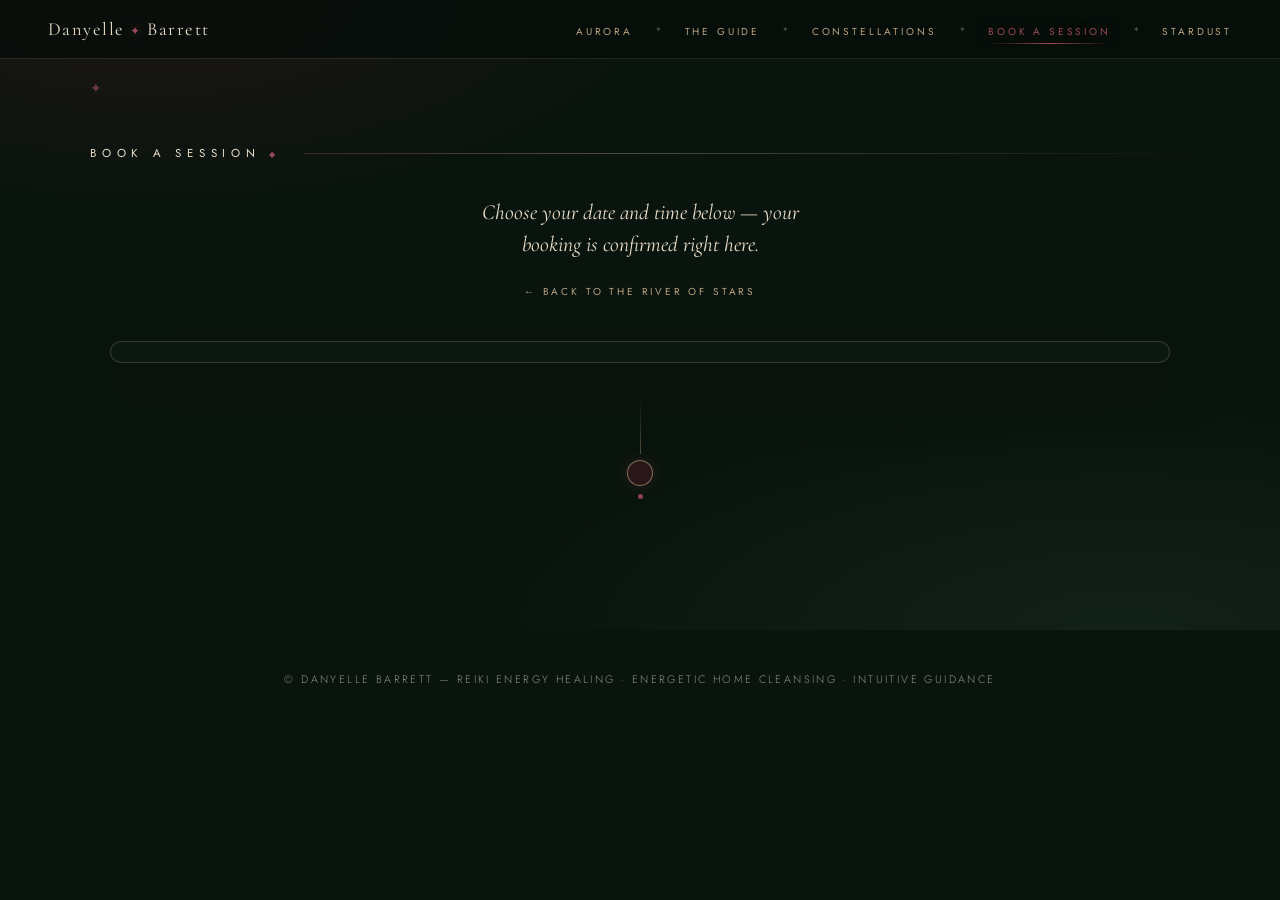
==== book.html @ a24c0fe1 "Add on-site booking page with embedded SimplyBook widget Book buttons now open book.html, which embe" ====
<!doctype html>
<html lang="en">
  <head>
    <meta charset="UTF-8" />
    <meta name="viewport" content="width=device-width, initial-scale=1.0" />
    <title>Book a Session — Danyelle Barrett</title>
    <link rel="preconnect" href="https://fonts.googleapis.com" />
    <link rel="preconnect" href="https://fonts.gstatic.com" crossorigin />
    <link
      href="https://fonts.googleapis.com/css2?family=Cormorant+Garamond:ital,wght@0,300;0,400;0,500;1,400&family=Jost:wght@300;400;500&display=swap"
      rel="stylesheet"
    />
    <link rel="stylesheet" href="style.css" />
  </head>
  <body>
    <!-- ============ NAV ============ -->
    <nav class="site-nav scrolled">
      <a class="nav-wordmark" href="index.html">Danyelle <span class="mark" aria-hidden="true">✦</span> Barrett</a>
      <ul class="nav-links">
        <li><a href="index.html#top">Aurora</a></li>
        <li class="nav-sep" aria-hidden="true">✦</li>
        <li><a href="index.html#about">The Guide</a></li>
        <li class="nav-sep" aria-hidden="true">✦</li>
        <li><a href="index.html#services">Constellations</a></li>
        <li class="nav-sep" aria-hidden="true">✦</li>
        <li><a class="active" href="book.html">Book a Session</a></li>
        <li class="nav-sep" aria-hidden="true">✦</li>
        <li><a href="index.html#contact">Stardust</a></li>
      </ul>
    </nav>

    <!-- ============ BOOKING PAGE ============ -->
    <main class="booking-page">
      <span class="celestial-accent celestial-accent--booking" aria-hidden="true">✦</span>
      <div class="services-heading">
        <h1 class="eyebrow">Book a Session <span class="diamond-sm" aria-hidden="true">◆</span></h1>
        <div class="heading-rule" aria-hidden="true"></div>
      </div>
      <p class="booking-lede" id="booking-session-name">Choose your date and time below &mdash; your booking is confirmed right here.</p>
      <a class="booking-back" href="index.html#book">&larr; Back to the river of stars</a>
      <div class="booking-widget" id="sb-widget">
        <noscript>
          <p>
            JavaScript is required to book online here. You can also book directly at
            <a href="https://readingswithdany.simplybook.me/v2/">readingswithdany.simplybook.me</a>.
          </p>
        </noscript>
      </div>
      <div class="pendant" aria-hidden="true">
        <span class="pendant-line"></span>
        <span class="pendant-circle"></span>
        <span class="pendant-dot"></span>
      </div>
    </main>

    <!-- ============ FOOTER ============ -->
    <footer class="footer footer--slim" id="contact">
      <div class="footer-content">
        <p class="footer-copy">&copy; <span id="year"></span> Danyelle Barrett &mdash; Reiki Energy Healing &middot; Energetic Home Cleansing &middot; Intuitive Guidance</p>
      </div>
    </footer>

    <script src="https://widget.simplybook.me/v2/widget/widget.js"></script>
    <script>
      // SimplyBook services offered on the site, keyed by service id
      var SERVICES = {
        2: "In-Person Intuitive Reading \u00b7 30 minutes \u00b7 $65",
        3: "In-Person Intuitive Reading \u00b7 1 hour \u00b7 $130",
        4: "Intuitive Phone Reading \u00b7 30 minutes \u00b7 $50",
        5: "Intuitive Phone Reading \u00b7 1 hour \u00b7 $100",
        6: "Reiki Session \u00b7 30 minutes \u00b7 $65",
        7: "Energetic Home Cleansing \u00b7 within 30 miles \u00b7 $125",
        8: "Energetic Home Cleansing \u00b7 within 60 miles \u00b7 $150",
        9: "Gift Certificate \u00b7 30-minute in-person reading",
      };

      var service = new URLSearchParams(window.location.search).get("service");
      var navigate = "book";
      if (service && Object.prototype.hasOwnProperty.call(SERVICES, service)) {
        navigate = "book/service/" + service + "/count/1";
        document.getElementById("booking-session-name").textContent =
          SERVICES[service] + " — choose your date and time below.";
      }

      new SimplybookWidget({
        widget_type: "iframe",
        url: "https://readingswithdany.simplybook.me",
        theme: "default",
        container_id: "sb-widget",
        navigate: navigate,
      });

      var yearEl = document.getElementById("year");
      if (yearEl) yearEl.textContent = new Date().getFullYear();
    </script>
  </body>
</html>
---- style.css ----
/* ============================================================
   Awaken Your Soul — mystical healer landing page
   Palette: deep forest green/charcoal + antique gold/cream
   ============================================================ */

:root {
  --bg-deep: #0a140e;
  --bg-panel: #0d1b14;
  --bg-card: #11211a;
  --green-forest: #16241c;
  --green-mist: #1e3328;
  --gold: #cbb391;
  --gold-soft: #b9a382;
  --gold-faint: rgba(203, 179, 145, 0.35);
  --maroon: #581a28;
  --maroon-bright: #9a4a5a;
  --maroon-faint: rgba(138, 65, 82, 0.4);
  --maroon-glow: rgba(88, 26, 40, 0.45);
  --cream: #e9ddc8;
  --text-dim: #8a9389;
  --serif: "Cormorant Garamond", Georgia, serif;
  --sans: "Jost", "Helvetica Neue", sans-serif;
}

* {
  margin: 0;
  padding: 0;
  box-sizing: border-box;
}

html {
  scroll-behavior: smooth;
  overflow-x: clip;
}

body {
  background: var(--bg-deep);
  color: var(--cream);
  font-family: var(--sans);
  font-weight: 300;
  line-height: 1.7;
  overflow-x: hidden;
}

/* ---------- shared ---------- */

/* ============ NAV ============ */

.site-nav {
  position: fixed;
  top: 0;
  left: 0;
  right: 0;
  z-index: 20;
  display: flex;
  align-items: center;
  justify-content: space-between;
  gap: 1rem;
  padding: 1.5rem 3rem;
  transition: background 0.4s ease, padding 0.4s ease, box-shadow 0.4s ease;
}

.site-nav.scrolled {
  padding: 0.85rem 3rem;
  background: rgba(7, 14, 10, 0.82);
  -webkit-backdrop-filter: blur(12px);
  backdrop-filter: blur(12px);
  box-shadow: 0 1px 0 rgba(203, 179, 145, 0.12);
}

.nav-wordmark {
  font-family: var(--serif);
  font-size: 1.15rem;
  font-weight: 400;
  letter-spacing: 0.08em;
  color: var(--cream);
  text-decoration: none;
  white-space: nowrap;
}

.nav-wordmark .mark {
  color: var(--maroon-bright);
  font-size: 0.75rem;
  text-shadow: 0 0 12px rgba(154, 74, 90, 0.5);
}

.nav-links {
  display: flex;
  align-items: center;
  gap: 1.4rem;
  list-style: none;
}

.nav-sep {
  color: var(--gold-faint);
  font-size: 0.5rem;
  line-height: 1;
}

.nav-links a {
  position: relative;
  padding-bottom: 5px;
  font-size: 0.63rem;
  font-weight: 400;
  letter-spacing: 0.28em;
  text-transform: uppercase;
  text-decoration: none;
  white-space: nowrap;
  color: var(--gold-soft);
  transition: color 0.3s ease, text-shadow 0.3s ease;
}

.nav-links a::after {
  content: "";
  position: absolute;
  left: 0;
  right: 0;
  bottom: 0;
  height: 1px;
  background: linear-gradient(to right, transparent, var(--maroon-bright), transparent);
  opacity: 0;
  transform: scaleX(0.4);
  transition: opacity 0.35s ease, transform 0.35s ease;
}

.nav-links a:hover {
  color: var(--cream);
  text-shadow: 0 0 14px rgba(203, 179, 145, 0.5);
}

.nav-links a.active {
  color: var(--maroon-bright);
  text-shadow: 0 0 16px rgba(154, 74, 90, 0.45);
}

.nav-links a:hover::after,
.nav-links a.active::after {
  opacity: 1;
  transform: scaleX(1);
}

@media (max-width: 920px) {
  .site-nav,
  .site-nav.scrolled {
    flex-direction: column;
    gap: 0.8rem;
    padding: 1rem 1.2rem;
  }

  .nav-links {
    flex-wrap: wrap;
    justify-content: center;
    row-gap: 0.4rem;
    gap: 0.8rem;
  }

  .nav-links a {
    font-size: 0.58rem;
    letter-spacing: 0.2em;
  }
}

@media (max-width: 480px) {
  .nav-sep {
    display: none;
  }

  .nav-links {
    gap: 0.5rem 0.9rem;
  }
}

.btn {
  display: inline-flex;
  align-items: center;
  gap: 0.75rem;
  padding: 0.8rem 2.2rem;
  border: 1px solid rgba(203, 179, 145, 0.55);
  border-radius: 999px;
  background: rgba(88, 26, 40, 0.2);
  color: var(--gold);
  font-family: var(--sans);
  font-size: 0.7rem;
  font-weight: 400;
  letter-spacing: 0.35em;
  text-transform: uppercase;
  text-decoration: none;
  transition: background 0.4s ease, color 0.4s ease, box-shadow 0.4s ease;
}

.btn:hover {
  background: var(--maroon-glow);
  border-color: var(--maroon-faint);
  box-shadow: 0 0 28px rgba(138, 65, 82, 0.3);
}

/* four-point star sparkles — slim points, bright core, soft glow */
.sparkle {
  position: relative;
  display: inline-block;
  width: 11px;
  height: 11px;
  font-size: 0; /* hide the ✦ glyph; the star is drawn below */
  filter:
    drop-shadow(0 0 4px rgba(154, 74, 90, 0.9))
    drop-shadow(0 0 10px rgba(154, 74, 90, 0.45));
  animation: star-twinkle 2.8s ease-in-out infinite;
}

.sparkle::before {
  content: "";
  position: absolute;
  inset: 0;
  background: radial-gradient(circle at 50% 50%, #f6e3e8 0%, #d99aa8 35%, var(--maroon-bright) 70%);
  clip-path: polygon(50% 0%, 57% 43%, 100% 50%, 57% 57%, 50% 100%, 43% 57%, 0% 50%, 43% 43%);
}

/* twin sparkles twinkle out of phase */
.btn .sparkle:last-child {
  animation-delay: -1.4s;
}

@keyframes twinkle {
  0%, 100% { opacity: 1; transform: scale(1); }
  50% { opacity: 0.35; transform: scale(0.8); }
}

@keyframes star-twinkle {
  0%, 100% { opacity: 1; transform: scale(1) rotate(0deg); }
  50% { opacity: 0.4; transform: scale(0.55) rotate(90deg); }
}

.diamond {
  display: block;
  color: var(--maroon-bright);
  font-size: 0.8rem;
  margin-bottom: 1rem;
}

/* scroll-reveal */
.reveal {
  opacity: 0;
  transform: translateY(28px);
  transition: opacity 0.9s ease, transform 0.9s ease;
}

.reveal.visible {
  opacity: 1;
  transform: translateY(0);
}

/* ============ HERO ============ */

.hero {
  position: relative;
  min-height: 92vh;
  display: flex;
  align-items: center;
  justify-content: center;
  text-align: center;
  isolation: isolate;
  overflow: hidden;
}

.hero-bg {
  position: absolute;
  inset: 0;
  z-index: -1;
  overflow: hidden;
  background:
    radial-gradient(ellipse 55% 40% at 78% 45%, rgba(88, 26, 40, 0.42), transparent 70%),
    radial-gradient(ellipse 45% 35% at 12% 72%, rgba(88, 26, 40, 0.28), transparent 70%),
    /* deep canopy at the very top */
    radial-gradient(ellipse 120% 40% at 50% -8%, rgba(2, 10, 6, 0.95), transparent 75%),
    /* broad band of hazy emerald light behind the title, like fog catching light */
    radial-gradient(ellipse 95% 42% at 50% 42%, rgba(36, 118, 74, 0.5), transparent 72%),
    radial-gradient(ellipse 60% 30% at 38% 38%, rgba(62, 148, 98, 0.28), transparent 70%),
    /* dark fern undergrowth sinking to black at the bottom */
    radial-gradient(ellipse 120% 55% at 50% 108%, rgba(2, 8, 5, 0.92), transparent 78%),
    linear-gradient(180deg, #03100a 0%, #123523 40%, #0c2416 68%, var(--bg-deep) 100%);
}

.hero-sky {
  position: absolute;
  inset: 0;
  overflow: hidden;
  pointer-events: none;
}

.constellation {
  position: absolute;
  width: clamp(150px, 22vw, 300px);
  color: rgba(220, 193, 148, 0.75);
  stroke: currentColor;
  stroke-width: 0.8;
}

.constellation--left {
  left: 4%;
  top: 20%;
}

.constellation--right {
  right: 4%;
  bottom: 13%;
}

.constellation circle {
  fill: currentColor;
  stroke: none;
}

.constellation .sky-star--wine {
  color: var(--maroon-bright);
}

.sky-star {
  animation: sky-shimmer 5s ease-in-out infinite;
}

@keyframes sky-shimmer {
  0%, 100% { opacity: 1; }
  50% { opacity: 0.4; }
}

.constellation--right .sky-star {
  animation-delay: -2.5s;
}

/* four-point star sparks — same look as the button sparkles */
.sky-spark {
  stroke: none;
  transform-box: fill-box;
  transform-origin: center;
  animation: star-twinkle 3.6s ease-in-out infinite;
}

.constellation--left .sky-spark {
  filter:
    drop-shadow(0 0 3px rgba(227, 203, 158, 0.9))
    drop-shadow(0 0 8px rgba(227, 203, 158, 0.45));
}

.constellation--right .sky-spark {
  filter:
    drop-shadow(0 0 3px rgba(154, 74, 90, 0.9))
    drop-shadow(0 0 8px rgba(154, 74, 90, 0.5));
}

@media (max-width: 720px) {
  .constellation {
    width: 140px;
    opacity: 0.6;
  }

  .constellation--left {
    left: -20px;
    top: 17%;
  }

  .constellation--right {
    right: -20px;
    bottom: 8%;
  }
}

/* photographic vignette — dark corners like the reference image */
.hero-vignette {
  position: absolute;
  inset: 0;
  background: radial-gradient(ellipse 85% 75% at 50% 48%, transparent 55%, rgba(2, 8, 5, 0.78) 100%);
}

/* drifting banks of cloud/mist */
.mist {
  position: absolute;
  border-radius: 50%;
  filter: blur(42px);
  will-change: transform;
  animation: mist-drift 30s ease-in-out infinite alternate;
}

.mist-1 {
  top: 24%;
  left: -25%;
  width: 95%;
  height: 36%;
  background: radial-gradient(ellipse at 50% 50%, rgba(152, 212, 178, 0.17), rgba(110, 176, 138, 0.07) 55%, transparent 75%);
}

.mist-2 {
  top: 36%;
  right: -30%;
  width: 100%;
  height: 32%;
  background: radial-gradient(ellipse at 50% 50%, rgba(132, 196, 158, 0.14), rgba(94, 160, 122, 0.06) 55%, transparent 75%);
  animation-duration: 38s;
  animation-direction: alternate-reverse;
}

.mist-3 {
  top: 12%;
  left: 15%;
  width: 80%;
  height: 28%;
  background: radial-gradient(ellipse at 50% 50%, rgba(112, 176, 138, 0.1), transparent 70%);
  animation-duration: 46s;
  animation-delay: -12s;
}

@keyframes mist-drift {
  from { transform: translateX(-6%) translateY(1.5%) scale(1); }
  to   { transform: translateX(8%) translateY(-2%) scale(1.12); }
}

@media (prefers-reduced-motion: reduce) {
  .mist, .sky-star, .sparkle, .drop-diamond, .dust { animation: none; }
}

/* soft fern-like texture */
.hero-bg::after {
  content: "";
  position: absolute;
  inset: 0;
  background-image: repeating-radial-gradient(
    circle at 50% 120%,
    transparent 0px,
    transparent 38px,
    rgba(50, 130, 85, 0.06) 40px,
    transparent 42px
  );
}

.hero-content {
  padding: 4rem 1.5rem;
}

.hero-title {
  font-family: var(--serif);
  font-weight: 300;
  font-size: clamp(2.8rem, 7vw, 5.2rem);
  letter-spacing: 0.06em;
  color: var(--cream);
  text-shadow: 0 2px 40px rgba(0, 0, 0, 0.6);
}

.hero-list {
  list-style: none;
  margin: 2.2rem 0 2.8rem;
}

.hero-list li {
  font-size: 0.95rem;
  font-weight: 500;
  letter-spacing: 0.5em;
  text-transform: uppercase;
  color: var(--gold-soft);
  padding: 0.35rem 0;
}

@media (max-width: 720px) {
  .hero-list li {
    font-size: 0.82rem;
    letter-spacing: 0.3em;
  }
}

@media (max-width: 420px) {
  .hero-list li {
    font-size: 0.74rem;
    letter-spacing: 0.22em;
  }
}

.hero-line {
  position: absolute;
  bottom: 0;
  left: 50%;
  width: 1px;
  height: 18vh;
  background: linear-gradient(to bottom, transparent, var(--gold-faint));
}

/* ============ ABOUT ============ */

.about {
  position: relative;
  padding: 7rem 1.5rem 9rem;
  background:
    radial-gradient(ellipse 55% 60% at 22% 45%, rgba(88, 26, 40, 0.34), transparent 70%),
    linear-gradient(180deg, #0c201776 0%, transparent 40%),
    var(--bg-panel);
  overflow: hidden;
}

/* gold line continuing down from the hero, with a sparkle */
.about-drop {
  position: absolute;
  top: 0;
  left: 50%;
  transform: translateX(-50%);
  display: flex;
  flex-direction: column;
  align-items: center;
  pointer-events: none;
}

.drop-line {
  width: 1px;
  height: 72px;
  background: linear-gradient(to bottom, var(--gold-faint), transparent);
}

.drop-diamond {
  position: relative;
  margin-top: 4px;
  width: 10px;
  height: 10px;
  font-size: 0;
  filter:
    drop-shadow(0 0 4px rgba(203, 179, 145, 0.8))
    drop-shadow(0 0 10px rgba(203, 179, 145, 0.4));
  animation: star-twinkle 3.4s ease-in-out infinite;
}

.drop-diamond::before {
  content: "";
  position: absolute;
  inset: 0;
  background: radial-gradient(circle at 50% 50%, #f5ecdc 0%, var(--gold) 45%, var(--gold-soft) 75%);
  clip-path: polygon(50% 0%, 57% 43%, 100% 50%, 57% 57%, 50% 100%, 43% 57%, 0% 50%, 43% 43%);
}

.radial-lines {
  position: absolute;
  inset: 0;
  color: rgba(203, 179, 145, 0.09);
  pointer-events: none;
  -webkit-mask-image: linear-gradient(to bottom, rgba(0, 0, 0, 1) 35%, rgba(0, 0, 0, 0.25) 80%, transparent 100%);
  mask-image: linear-gradient(to bottom, rgba(0, 0, 0, 1) 35%, rgba(0, 0, 0, 0.25) 80%, transparent 100%);
}

.radial-lines svg {
  width: 100%;
  height: 100%;
}

.about-inner {
  position: relative;
  max-width: 1000px;
  margin: 0 auto;
  display: grid;
  grid-template-columns: minmax(260px, 380px) 1fr;
  gap: 4.5rem;
  align-items: center;
}

/* arched portrait frame */
.arch-frame {
  position: relative;
  isolation: isolate;
  justify-self: center;
}

.zodiac-wheel {
  position: absolute;
  z-index: -1;
  top: 50%;
  left: 50%;
  width: 155%;
  max-width: none;
  transform: translate(-50%, -50%);
  color: rgba(220, 193, 148, 0.52);
  stroke: currentColor;
  stroke-width: 0.8;
  pointer-events: none;
}

.zodiac-symbols {
  fill: currentColor;
  stroke: none;
  font-family: Georgia, serif;
  font-size: 15px;
  text-anchor: middle;
  dominant-baseline: middle;
}

.celestial-accent {
  position: absolute;
  color: var(--maroon-bright);
  font-size: 0.9rem;
  opacity: 0.65;
  pointer-events: none;
}

.celestial-accent--services {
  top: 18%;
  right: 7%;
}

.celestial-accent--footer {
  top: 24%;
  left: 12%;
}

.arch-crown {
  position: absolute;
  top: -34px;
  left: 50%;
  transform: translateX(-50%);
  width: 150px;
  color: var(--gold-faint);
}

.arch-photo {
  width: min(320px, 78vw);
  aspect-ratio: 3 / 4.1;
  border: 1px solid rgba(203, 179, 145, 0.55);
  border-radius: 999px 999px 10px 10px;
  padding: 12px;
  display: flex;
}

.arch-photo .placeholder-figure {
  width: 100%;
  border-radius: 999px 999px 6px 6px;
  background:
    radial-gradient(ellipse 90% 60% at 50% 18%, rgba(203, 179, 145, 0.22), transparent 65%),
    radial-gradient(ellipse 80% 45% at 50% 100%, rgba(88, 26, 40, 0.35), transparent 70%),
    linear-gradient(180deg, #2a2e26 0%, #1b211b 60%, #12180f 100%);
  fill: rgba(203, 179, 145, 0.28);
  box-shadow: 0 0 0 1px var(--maroon-faint); /* inner wine line inside the gold arch */
}

.about-text h2 {
  font-family: var(--serif);
  font-weight: 300;
  font-size: clamp(2.2rem, 4.5vw, 3.4rem);
  letter-spacing: 0.04em;
  margin-bottom: 1.6rem;
}

.about-body {
  font-size: 0.82rem;
  color: var(--text-dim);
  max-width: 44ch;
  margin-bottom: 1.8rem;
}

.about-pull {
  font-family: var(--serif);
  font-size: 1.35rem;
  font-weight: 400;
  line-height: 1.5;
  color: var(--cream);
  max-width: 34ch;
  margin-bottom: 2.2rem;
}

/* ============ SERVICES ============ */

.services {
  position: relative;
  padding: 5rem 1.5rem 7rem;
  background:
    radial-gradient(ellipse 70% 50% at 50% 115%, rgba(40, 70, 52, 0.3), transparent 70%),
    radial-gradient(ellipse 55% 45% at 85% 10%, rgba(88, 26, 40, 0.35), transparent 70%),
    var(--bg-panel);
  overflow: hidden;
}

.services-heading {
  max-width: 1100px;
  margin: 0 auto 1rem;
  display: flex;
  align-items: center;
  gap: 1.4rem;
}

.eyebrow {
  font-family: var(--sans);
  font-weight: 400;
  font-size: 0.72rem;
  letter-spacing: 0.5em;
  text-transform: uppercase;
  color: var(--cream);
  white-space: nowrap;
}

.diamond-sm {
  font-size: 0.5rem;
  color: var(--maroon-bright);
  vertical-align: middle;
}

.heading-rule {
  flex: 1;
  height: 1px;
  background: linear-gradient(to right, var(--maroon-faint), var(--gold-faint) 35%, transparent);
}

.fan-ornament {
  width: 220px;
  margin: 0 0 2rem auto;
  color: rgba(220, 193, 148, 0.48);
}

.cards {
  max-width: 1100px;
  margin: 0 auto;
  display: grid;
  grid-template-columns: repeat(3, 1fr);
  gap: 2.5rem;
  align-items: start;
}

.card {
  display: flex;
  flex-direction: column;
  gap: 1.6rem;
}

.card--center {
  margin-top: -1.5rem;
}

.constellation-card {
  min-height: 300px;
  padding: 2rem 1.5rem;
  border: 1px solid rgba(203, 179, 145, 0.55);
  border-radius: 999px 999px 14px 14px;
  background: radial-gradient(ellipse at 50% 30%, rgba(88, 26, 40, 0.4), rgba(13, 27, 20, 0.9) 72%);
  display: flex;
  flex-direction: column;
  align-items: center;
  justify-content: center;
  text-align: center;
  cursor: pointer;
  list-style: none;
  transition: border-color 0.3s ease, box-shadow 0.3s ease;
}

.constellation-card::-webkit-details-marker {
  display: none;
}

.constellation-card:hover,
.constellation-card:focus-visible {
  border-color: var(--gold);
  box-shadow: 0 0 24px rgba(138, 65, 82, 0.3);
}

.constellation-card:focus-visible {
  outline: 2px solid var(--gold);
  outline-offset: 4px;
}

.service-stars {
  width: 135px;
  height: 100px;
  margin-bottom: 0.6rem;
  color: var(--gold);
  fill: none;
  stroke: currentColor;
  stroke-width: 0.8;
}

.service-stars circle {
  fill: currentColor;
  stroke: none;
}

.constellation-name {
  font-family: var(--serif);
  color: var(--cream);
  font-size: 1.8rem;
  line-height: 1.2;
}

.constellation-service {
  margin-top: 0.5rem;
  color: var(--gold-soft);
  font-size: 0.7rem;
  letter-spacing: 0.1em;
}

.disclosure-prompt {
  margin-top: 1rem;
  color: var(--gold);
  font-size: 0.62rem;
  letter-spacing: 0.15em;
  text-transform: uppercase;
}

.close-label,
.service-disclosure[open] .open-label {
  display: none;
}

.service-disclosure[open] .close-label {
  display: inline;
}

.card-content {
  display: flex;
  flex-direction: column;
  gap: 1.6rem;
  margin-top: 1.6rem;
}

.card-arch {
  border-radius: 999px 999px 14px 14px;
  min-height: 300px;
}

.card--center .card-arch--img {
  border-radius: 14px 14px 999px 999px;
}

.card-arch--text {
  position: relative;
  border: 1px solid rgba(203, 179, 145, 0.55);
  background: linear-gradient(160deg, rgba(88, 26, 40, 0.3), rgba(20, 28, 23, 0.88) 65%);
  display: flex;
  flex-direction: column;
  align-items: center;
  justify-content: center;
  text-align: center;
  padding: 2.5rem 1.8rem;
}

/* inner wine line echoing the arch shape */
.card-arch--text::after {
  content: "";
  position: absolute;
  inset: 7px;
  border: 1px solid rgba(154, 74, 90, 0.4);
  border-radius: inherit;
  pointer-events: none;
}

.card-arch--text h4 {
  font-family: var(--serif);
  font-weight: 400;
  font-size: 1.7rem;
  line-height: 1.2;
  margin-bottom: 1rem;
}

.card-arch--text p {
  font-size: 0.74rem;
  color: var(--text-dim);
  max-width: 24ch;
}

/* image placeholders — swap with real photos via background-image */
.card-arch--img {
  border: 1px solid rgba(203, 179, 145, 0.15);
}

.card-img-1 {
  background:
    radial-gradient(circle at 50% 42%, rgba(233, 200, 140, 0.5), rgba(160, 110, 60, 0.18) 34%, transparent 60%),
    radial-gradient(ellipse 90% 50% at 50% 110%, rgba(88, 26, 40, 0.5), transparent 70%),
    linear-gradient(180deg, #23251e 0%, #15180f 100%);
}

.card-img-2 {
  background:
    radial-gradient(circle at 50% 62%, rgba(255, 190, 90, 0.65), rgba(190, 110, 40, 0.25) 30%, transparent 55%),
    radial-gradient(ellipse 90% 55% at 50% -10%, rgba(88, 26, 40, 0.55), transparent 70%),
    linear-gradient(180deg, #201d18 0%, #120f0b 100%);
}

.card-img-3 {
  background:
    radial-gradient(circle at 46% 50%, rgba(154, 74, 90, 0.5), rgba(88, 26, 40, 0.25) 42%, transparent 62%),
    linear-gradient(180deg, #1e2019 0%, #13150e 100%);
}

.services-cta {
  text-align: center;
  margin-top: 4.5rem;
}

.pendant {
  display: flex;
  flex-direction: column;
  align-items: center;
  margin-top: 2.2rem;
}

.pendant-line {
  width: 1px;
  height: 56px;
  background: linear-gradient(to bottom, transparent, var(--gold-faint));
}

.pendant-circle {
  width: 26px;
  height: 26px;
  border: 1px solid rgba(203, 179, 145, 0.55);
  background: rgba(88, 26, 40, 0.4);
  border-radius: 50%;
  margin-top: 6px;
  box-shadow: 0 0 12px rgba(138, 65, 82, 0.25);
}

.pendant-dot {
  width: 5px;
  height: 5px;
  background: var(--maroon-bright);
  border-radius: 50%;
  margin-top: 8px;
  opacity: 0.9;
}

/* ============ FOOTER ============ */

/* ============ BOOKING ============ */

.booking {
  position: relative;
  padding: 7.5rem 1.5rem 6rem;
  background:
    radial-gradient(ellipse 55% 45% at 12% 0%, rgba(88, 26, 40, 0.25), transparent 70%),
    radial-gradient(ellipse 70% 50% at 88% 100%, rgba(40, 70, 52, 0.28), transparent 70%),
    var(--bg-deep);
}

.celestial-accent--booking {
  top: 12%;
  left: 7%;
}

.booking-lede {
  font-family: var(--serif);
  font-size: 1.35rem;
  font-style: italic;
  font-weight: 400;
  line-height: 1.5;
  color: var(--cream);
  text-align: center;
  max-width: 40ch;
  margin: 2rem auto 0;
}

.milkyway {
  position: relative;
  max-width: 1000px;
  height: 460px;
  margin: 2.6rem auto 0;
}

/* masked visual layer: the galaxy's colors feather out into the page */
.milkyway-canvas {
  position: absolute;
  inset: -70px -60px;
  overflow: hidden;
  pointer-events: none;
  background:
    /* ambient nebulae + deep space, in violet, blue, and rose */
    radial-gradient(ellipse 70% 60% at 28% 72%, rgba(112, 72, 138, 0.11), transparent 70%),
    radial-gradient(ellipse 60% 55% at 76% 24%, rgba(78, 108, 172, 0.1), transparent 70%),
    radial-gradient(ellipse 50% 45% at 18% 18%, rgba(170, 92, 118, 0.08), transparent 70%),
    radial-gradient(ellipse 50% 45% at 84% 80%, rgba(98, 70, 150, 0.08), transparent 70%),
    radial-gradient(ellipse 120% 90% at 50% 50%, #120e22, #06060d);
  -webkit-mask-image: radial-gradient(ellipse 72% 68% at 50% 50%, #000 32%, rgba(0, 0, 0, 0.55) 58%, transparent 90%);
  mask-image: radial-gradient(ellipse 72% 68% at 50% 50%, #000 32%, rgba(0, 0, 0, 0.55) 58%, transparent 90%);
}

.milkyway-bg {
  position: absolute;
  inset: 0;
  pointer-events: none;
}

/* rotating galaxy layer: spiral arms + stars spinning around the core */
.milkyway-rotor {
  position: absolute;
  left: 50%;
  top: 50%;
  width: 1200px;
  height: 1200px;
  margin: -600px 0 0 -600px;
  pointer-events: none;
  animation: galaxy-spin 150s linear infinite;
  will-change: transform;
}

.milkyway-rotor.paused {
  animation-play-state: paused;
}

@keyframes galaxy-spin {
  to { transform: rotate(360deg); }
}

@media (prefers-reduced-motion: reduce) {
  .milkyway-rotor {
    animation: none;
  }
}

.galaxy-arms {
  position: absolute;
  inset: 0;
  width: 100%;
  height: 100%;
}

.galaxy-core {
  position: absolute;
  left: 50%;
  top: 50%;
  width: 340px;
  height: 340px;
  margin: -170px 0 0 -170px;
  border-radius: 50%;
  background: radial-gradient(
    circle,
    rgba(250, 238, 220, 0.5) 0%,
    rgba(238, 182, 198, 0.3) 22%,
    rgba(165, 125, 215, 0.2) 45%,
    rgba(100, 115, 190, 0.1) 65%,
    transparent 78%
  );
  filter: blur(6px);
}

/* ---- shooting stars ---- */

.shooting-star {
  position: absolute;
  top: 14%;
  left: -12%;
  width: 150px;
  height: 2px;
  border-radius: 999px;
  background: linear-gradient(to left, #f8f0e1, rgba(222, 140, 168, 0.5), transparent);
  filter: drop-shadow(0 0 6px rgba(248, 240, 225, 0.9));
  transform: rotate(14deg);
  opacity: 0;
  animation: shooting 9s linear infinite;
  animation-delay: 3s;
}

.shooting-star--2 {
  top: 58%;
  left: -14%;
  width: 110px;
  background: linear-gradient(to left, #eef2fb, rgba(120, 155, 210, 0.5), transparent);
  filter: drop-shadow(0 0 6px rgba(190, 210, 245, 0.9));
  transform: rotate(-11deg);
  animation: shooting-2 13s linear infinite;
  animation-delay: 7.5s;
}

@keyframes shooting {
  0% { transform: translate(0, 0) rotate(14deg); opacity: 0; }
  1% { opacity: 1; }
  8% { opacity: 1; }
  11% { transform: translate(1350px, 330px) rotate(14deg); opacity: 0; }
  100% { transform: translate(1350px, 330px) rotate(14deg); opacity: 0; }
}

@keyframes shooting-2 {
  0% { transform: translate(0, 0) rotate(-11deg); opacity: 0; }
  1% { opacity: 1; }
  6% { opacity: 1; }
  8.5% { transform: translate(1350px, -260px) rotate(-11deg); opacity: 0; }
  100% { transform: translate(1350px, -260px) rotate(-11deg); opacity: 0; }
}

@media (prefers-reduced-motion: reduce) {
  .shooting-star {
    animation: none;
  }
}

/* ---- black hole: warp back to the constellations ---- */

.blackhole {
  position: absolute;
  right: 3%;
  bottom: 3%;
  z-index: 3;
  display: flex;
  flex-direction: column;
  align-items: center;
  gap: 0.6rem;
  text-decoration: none;
}

.blackhole-disk {
  position: relative;
  width: 56px;
  height: 56px;
  border-radius: 50%;
  transition: transform 0.35s ease;
}

/* swirling accretion disk */
.blackhole-disk::before {
  content: "";
  position: absolute;
  inset: 0;
  border-radius: 50%;
  background: conic-gradient(
    from 0deg,
    rgba(248, 236, 218, 0.9),
    rgba(222, 140, 168, 0.75),
    rgba(150, 120, 200, 0.8),
    rgba(120, 155, 210, 0.85),
    rgba(248, 236, 218, 0.9)
  );
  box-shadow: 0 0 16px rgba(165, 125, 215, 0.55), 0 0 42px rgba(120, 155, 210, 0.3);
  animation: blackhole-spin 7s linear infinite;
}

/* event horizon */
.blackhole-disk::after {
  content: "";
  position: absolute;
  inset: 9px;
  border-radius: 50%;
  background: #05050a;
  box-shadow: 0 0 10px 2px rgba(5, 5, 10, 0.9), inset 0 0 6px rgba(248, 236, 218, 0.35);
}

@keyframes blackhole-spin {
  to { transform: rotate(-360deg); }
}

@media (prefers-reduced-motion: reduce) {
  .blackhole-disk::before {
    animation: none;
  }
}

.blackhole-label {
  font-family: var(--sans);
  font-size: 0.68rem;
  font-weight: 300;
  letter-spacing: 0.2em;
  text-transform: uppercase;
  color: var(--gold-soft);
  white-space: nowrap;
  transition: color 0.3s ease;
}

.blackhole:hover .blackhole-disk,
.blackhole:focus-visible .blackhole-disk {
  transform: scale(1.14);
}

.blackhole:hover .blackhole-label,
.blackhole:focus-visible .blackhole-label {
  color: var(--cream);
}

.milkyway-path {
  position: absolute;
  inset: 0;
  width: 100%;
  height: 100%;
  pointer-events: none;
}

.milkyway-path path,
.milkyway-path ellipse {
  stroke: rgba(203, 179, 145, 0.16);
  stroke-width: 1;
  stroke-dasharray: 3 9;
  fill: none;
}

.milkyway-path circle {
  fill: rgba(233, 221, 200, 0.75);
}

.star-node {
  position: absolute;
  left: var(--x);
  top: var(--y);
  transform: translate(-50%, -50%);
  display: flex;
  flex-direction: column;
  align-items: center;
  gap: 0.55rem;
  padding: 0.6rem;
  background: none;
  border: none;
  cursor: pointer;
  font: inherit;
  z-index: 2;
}

.star-core {
  display: grid;
  place-items: center;
  width: 44px;
  height: 44px;
  font-size: 1.35rem;
  color: var(--gold);
  border: 1px solid rgba(203, 179, 145, 0.35);
  border-radius: 50%;
  background: radial-gradient(circle, rgba(203, 179, 145, 0.16), rgba(203, 179, 145, 0.03) 70%);
  filter:
    drop-shadow(0 0 6px rgba(203, 179, 145, 0.8))
    drop-shadow(0 0 16px rgba(203, 179, 145, 0.35));
  animation: star-twinkle 3.4s ease-in-out infinite;
  transition: color 0.3s ease, border-color 0.3s ease, transform 0.3s ease;
}

.star-node:nth-of-type(odd) .star-core {
  animation-delay: -1.7s;
}

.star-node:hover .star-core,
.star-node:focus-visible .star-core {
  animation-play-state: paused;
  transform: scale(1.15);
  border-color: rgba(203, 179, 145, 0.7);
}

.star-node[aria-expanded="true"] .star-core {
  animation-play-state: paused;
  color: var(--maroon-bright);
  border-color: var(--maroon-bright);
  background: radial-gradient(circle, rgba(154, 74, 90, 0.25), rgba(154, 74, 90, 0.05) 70%);
  filter:
    drop-shadow(0 0 6px rgba(154, 74, 90, 0.85))
    drop-shadow(0 0 16px rgba(154, 74, 90, 0.4));
}

.star-label {
  font-family: var(--sans);
  font-size: 0.72rem;
  font-weight: 300;
  letter-spacing: 0.18em;
  text-transform: uppercase;
  color: var(--gold-soft);
  white-space: nowrap;
  opacity: 0.85;
  transition: color 0.3s ease, opacity 0.3s ease;
}

.star-node:hover .star-label,
.star-node:focus-visible .star-label,
.star-node[aria-expanded="true"] .star-label {
  opacity: 1;
  color: var(--cream);
}

.star-cards {
  max-width: 560px;
  margin: 0 auto;
}

.star-card {
  margin-top: 2.4rem;
  padding: 3rem 2.4rem 2.6rem;
  text-align: center;
  background: var(--bg-card);
  border: 1px solid var(--gold-faint);
  border-radius: 160px 160px 18px 18px;
  box-shadow: 0 0 45px rgba(203, 179, 145, 0.08);
  animation: star-card-emerge 0.5s ease both;
}

@keyframes star-card-emerge {
  from { opacity: 0; transform: translateY(18px); }
  to { opacity: 1; transform: translateY(0); }
}

.star-card-eyebrow {
  display: block;
  font-family: var(--sans);
  font-size: 0.72rem;
  font-weight: 300;
  letter-spacing: 0.22em;
  text-transform: uppercase;
  color: var(--maroon-bright);
  margin-bottom: 0.9rem;
}

.star-card h4 {
  font-family: var(--serif);
  font-size: 1.7rem;
  font-weight: 400;
  color: var(--cream);
  margin-bottom: 0.9rem;
}

.star-card p {
  font-family: var(--sans);
  font-weight: 300;
  font-size: 0.95rem;
  line-height: 1.7;
  color: var(--text-dim);
  margin-bottom: 1rem;
}

.star-card-options {
  list-style: none;
  margin: 1.4rem 0 0.4rem;
  padding: 0;
  text-align: left;
}

.star-card-options li {
  display: flex;
  flex-wrap: wrap;
  align-items: center;
  justify-content: space-between;
  gap: 1rem;
  padding: 0.85rem 0.2rem;
  border-top: 1px solid rgba(203, 179, 145, 0.18);
}

.star-card-options li:last-child {
  border-bottom: 1px solid rgba(203, 179, 145, 0.18);
}

.option-detail {
  font-family: var(--sans);
  font-weight: 300;
  font-size: 0.82rem;
  letter-spacing: 0.1em;
  text-transform: uppercase;
  color: var(--cream);
}

.btn--option {
  padding: 0.5rem 1.3rem;
  gap: 0.5rem;
  flex-shrink: 0;
}

@media (max-width: 680px) {
  .booking {
    padding: 6rem 1.2rem 5rem;
  }

  .booking-lede {
    font-size: 1.15rem;
  }

  .milkyway {
    height: 400px;
  }

  .milkyway-canvas {
    inset: -40px -24px;
  }

  .star-label {
    font-size: 0.56rem;
    letter-spacing: 0.1em;
  }

  .star-core {
    width: 38px;
    height: 38px;
    font-size: 1.15rem;
  }

  .blackhole-disk {
    width: 44px;
    height: 44px;
  }

  .blackhole-disk::after {
    inset: 7px;
  }

  .blackhole-label {
    font-size: 0.56rem;
    letter-spacing: 0.14em;
  }

  .star-card {
    margin-top: 2rem;
    padding: 2.4rem 1.4rem 2rem;
    border-radius: 120px 120px 16px 16px;
  }

  .star-card h4 {
    font-size: 1.45rem;
  }

  .star-card-options li {
    justify-content: center;
    text-align: center;
  }
}

.booking .pendant {
  margin-top: 3rem;
}

.footer {
  position: relative;
  padding: 7rem 1.5rem 3rem;
  text-align: center;
  isolation: isolate;
}

.footer-bg {
  position: absolute;
  inset: 0;
  z-index: -1;
  overflow: hidden;
  background:
    /* teal "reflection nebula" drifting above, echoing the site's emerald */
    radial-gradient(ellipse 30% 20% at 44% 10%, rgba(74, 172, 148, 0.26), transparent 70%),
    radial-gradient(ellipse 48% 34% at 32% 18%, rgba(52, 146, 122, 0.36), transparent 72%),
    radial-gradient(ellipse 24% 16% at 24% 10%, rgba(88, 184, 158, 0.16), transparent 70%),
    /* rose "emission nebula" with a hot, bright core, center */
    radial-gradient(ellipse 9% 6% at 55% 46%, rgba(252, 242, 245, 0.2), transparent 70%),
    radial-gradient(ellipse 16% 11% at 55% 46%, rgba(246, 227, 232, 0.18), transparent 70%),
    radial-gradient(ellipse 30% 20% at 56% 48%, rgba(217, 154, 168, 0.18), transparent 70%),
    radial-gradient(ellipse 42% 30% at 54% 50%, rgba(154, 74, 90, 0.32), transparent 72%),
    radial-gradient(ellipse 58% 44% at 52% 54%, rgba(104, 42, 56, 0.28), transparent 76%),
    /* faint emerald underglow so it still belongs to the forest */
    radial-gradient(ellipse 85% 60% at 50% 105%, rgba(32, 62, 45, 0.4), transparent 75%),
    /* deep space black, blending down from the services panel */
    linear-gradient(180deg, var(--bg-panel) 0%, #060b09 45%, #040706 100%);
}

/* dark dust lanes cutting across the rose nebula, like the Trifid's */
.dust-lane {
  position: absolute;
  background: linear-gradient(
    to right,
    transparent,
    rgba(5, 8, 7, 0.4) 25%,
    rgba(4, 6, 5, 0.6) 50%,
    rgba(5, 8, 7, 0.4) 75%,
    transparent
  );
  border-radius: 50%;
  filter: blur(7px);
}

.dust-lane-1 {
  top: 45%;
  left: 38%;
  width: 34%;
  height: 26px;
  transform: rotate(24deg);
}

.dust-lane-2 {
  top: 42%;
  left: 46%;
  width: 26%;
  height: 20px;
  transform: rotate(-58deg);
}

.dust-lane-3 {
  top: 55%;
  left: 40%;
  width: 28%;
  height: 22px;
  transform: rotate(-12deg);
}

/* ---- stardust field ---- */

.dust {
  position: absolute;
  border-radius: 50%;
  background: radial-gradient(circle, rgba(245, 236, 220, 0.95) 0%, rgba(203, 179, 145, 0.5) 55%, transparent 100%);
  animation: dust-twinkle 5s ease-in-out infinite;
}

.dust--wine {
  background: radial-gradient(circle, rgba(246, 227, 232, 0.95) 0%, rgba(154, 74, 90, 0.55) 55%, transparent 100%);
}

.dust--pink {
  background: radial-gradient(circle, rgba(250, 226, 235, 0.95) 0%, rgba(222, 140, 168, 0.6) 55%, transparent 100%);
}

.dust--violet {
  background: radial-gradient(circle, rgba(234, 224, 250, 0.95) 0%, rgba(150, 120, 200, 0.6) 55%, transparent 100%);
}

.dust--blue {
  background: radial-gradient(circle, rgba(222, 234, 250, 0.95) 0%, rgba(120, 155, 210, 0.62) 55%, transparent 100%);
}

/* occasional four-point star among the dust */
.dust--star {
  border-radius: 0;
  background: radial-gradient(circle at 50% 50%, #f5ecdc 0%, var(--gold) 45%, rgba(185, 163, 130, 0.4) 80%);
  clip-path: polygon(50% 0%, 57% 43%, 100% 50%, 57% 57%, 50% 100%, 43% 57%, 0% 50%, 43% 43%);
}

.dust--star.dust--wine {
  background: radial-gradient(circle at 50% 50%, #f6e3e8 0%, #d99aa8 40%, rgba(154, 74, 90, 0.45) 80%);
}

@keyframes dust-twinkle {
  0%, 100% { opacity: 0.85; transform: scale(1); }
  50% { opacity: 0.12; transform: scale(0.55); }
}

/* slow-drifting nebula wisps (reuse the mist blur/drift machinery) */
.mist-footer-1 {
  top: 2%;
  left: 6%;
  width: 62%;
  height: 46%;
  background:
    radial-gradient(ellipse at 42% 45%, rgba(64, 152, 128, 0.16), transparent 65%),
    radial-gradient(ellipse at 65% 60%, rgba(46, 120, 100, 0.1), transparent 70%);
  animation-duration: 40s;
}

.mist-footer-2 {
  top: 26%;
  left: 22%;
  width: 58%;
  height: 56%;
  background:
    radial-gradient(ellipse at 55% 42%, rgba(217, 154, 168, 0.12), transparent 60%),
    radial-gradient(ellipse at 45% 60%, rgba(154, 74, 90, 0.1), transparent 70%);
  animation-duration: 34s;
  animation-direction: alternate-reverse;
}

.footer-title {
  font-family: var(--serif);
  font-weight: 300;
  font-size: clamp(1.9rem, 4vw, 3rem);
  letter-spacing: 0.04em;
  margin-bottom: 2.2rem;
}

.footer-copy {
  margin-top: 4rem;
  font-size: 0.68rem;
  letter-spacing: 0.22em;
  text-transform: uppercase;
  color: var(--text-dim);
}

/* contact options revealed by the Get In Touch button */
.contact-toggle {
  cursor: pointer;
}

.contact-options {
  display: flex;
  justify-content: center;
  flex-wrap: wrap;
  gap: 1rem;
  margin-top: 1.6rem;
  animation: contact-fade 0.45s ease both;
}

.contact-options[hidden] {
  display: none;
}

.contact-option {
  display: flex;
  flex-direction: column;
  align-items: center;
  gap: 0.5rem;
  min-width: 215px;
  padding: 1.4rem 2rem 1.2rem;
  border: 1px solid rgba(203, 179, 145, 0.35);
  border-radius: 130px 130px 18px 18px;
  background: rgba(88, 26, 40, 0.18);
  text-decoration: none;
  transition: background 0.4s ease, border-color 0.4s ease, box-shadow 0.4s ease, transform 0.4s ease;
}

.contact-option:hover {
  transform: translateY(-3px);
}

/* sun — antique gold base with a soft rose-red accent */
.contact-option--sun {
  border-color: rgba(203, 179, 145, 0.5);
  background:
    radial-gradient(circle at 50% 22%, rgba(203, 179, 145, 0.22), transparent 62%),
    radial-gradient(ellipse 90% 45% at 50% 100%, rgba(154, 74, 90, 0.18), transparent 70%),
    rgba(120, 95, 55, 0.14);
}

.contact-option--sun:hover {
  background:
    radial-gradient(circle at 50% 22%, rgba(214, 190, 150, 0.3), transparent 62%),
    radial-gradient(ellipse 90% 45% at 50% 100%, rgba(170, 90, 105, 0.26), transparent 70%),
    rgba(120, 95, 55, 0.24);
  border-color: rgba(214, 190, 150, 0.7);
  box-shadow:
    0 0 26px rgba(203, 179, 145, 0.28),
    0 10px 30px -12px rgba(154, 74, 90, 0.4);
}

/* moon — moonlit silver base with a soft green-mist accent */
.contact-option--moon {
  border-color: rgba(205, 212, 218, 0.3);
  background:
    radial-gradient(circle at 50% 22%, rgba(205, 212, 218, 0.14), transparent 62%),
    radial-gradient(ellipse 90% 45% at 50% 100%, rgba(120, 170, 135, 0.14), transparent 70%),
    rgba(150, 160, 172, 0.08);
}
 
.contact-option--moon:hover {
  background:
    radial-gradient(circle at 50% 22%, rgba(215, 222, 230, 0.2), transparent 62%),
    radial-gradient(ellipse 90% 45% at 50% 100%, rgba(135, 185, 150, 0.2), transparent 70%),
    rgba(150, 160, 172, 0.16);
  border-color: rgba(215, 222, 230, 0.5);
  box-shadow:
    0 0 26px rgba(200, 210, 220, 0.22),
    0 10px 30px -12px rgba(120, 170, 135, 0.35);
}

.contact-icon {
  width: 52px;
  height: 52px;
  fill: none;
  stroke: var(--gold);
  stroke-width: 1.4;
  stroke-linecap: round;
  filter: drop-shadow(0 0 8px rgba(203, 179, 145, 0.35));
}

.contact-option--sun .contact-icon {
  animation: sun-spin 36s linear infinite;
  transform-origin: 50% 50%;
}

.contact-option--moon .contact-icon {
  stroke: #d6dde5;
  filter: drop-shadow(0 0 8px rgba(205, 215, 225, 0.35));
}

.contact-icon-stars circle {
  fill: #e4e9ef;
  stroke: none;
  transform-box: fill-box;
  transform-origin: center;
  animation: twinkle 2.8s ease-in-out infinite;
}

.contact-icon-stars circle:nth-child(2) {
  animation-delay: -0.9s;
}

.contact-icon-stars circle:nth-child(3) {
  animation-delay: -1.8s;
}

.contact-option-label {
  font-family: var(--sans);
  font-size: 0.6rem;
  letter-spacing: 0.3em;
  text-transform: uppercase;
  color: var(--text-dim);
}

.contact-option-value {
  font-family: var(--serif);
  font-size: 1.05rem;
  letter-spacing: 0.04em;
  color: var(--gold);
}

.contact-option--moon .contact-option-value {
  color: #dbe1e8;
}

.contact-option--sun .contact-option-label {
  color: #c08e9b;
}

.contact-option--moon .contact-option-label {
  color: #94b4a0;
}

@keyframes sun-spin {
  from { transform: rotate(0deg); }
  to { transform: rotate(360deg); }
}

@keyframes contact-fade {
  from { opacity: 0; transform: translateY(-6px); }
  to { opacity: 1; transform: translateY(0); }
}

/* ============ RESPONSIVE ============ */

@media (max-width: 1024px) and (min-width: 861px) {
  .cards {
    gap: 1.4rem;
  }

  .card-arch--text {
    padding: 2rem 1.2rem;
  }
}

@media (max-width: 860px) {
  .about-inner {
    grid-template-columns: 1fr;
    gap: 3.5rem;
    text-align: center;
  }

  .about-text {
    display: flex;
    flex-direction: column;
    align-items: center;
  }

  .cards {
    grid-template-columns: 1fr;
    max-width: 420px;
  }

  .card--center {
    margin-top: 0;
  }

  .fan-ornament {
    margin: 0 auto 2rem;
  }
}

@media (max-width: 480px) {
  .about {
    padding: 5rem 1.2rem 7rem;
  }

  .services {
    padding: 4rem 1.2rem 5rem;
  }

  .eyebrow {
    letter-spacing: 0.3em;
  }

  .card-arch--text {
    padding: 2rem 1.2rem;
  }

  .contact-option {
    min-width: 0;
    flex: 1 1 150px;
    padding: 1.2rem 1.2rem 1rem;
  }

  .footer {
    padding: 5rem 1.2rem 2.5rem;
  }

  .footer-copy {
    letter-spacing: 0.14em;
  }
}

/* ============ BOOKING PAGE (book.html) ============ */

.booking-page {
  position: relative;
  min-height: 70vh;
  padding: 9rem 1.5rem 5rem;
  background:
    radial-gradient(ellipse 55% 45% at 12% 0%, rgba(88, 26, 40, 0.25), transparent 70%),
    radial-gradient(ellipse 70% 50% at 88% 100%, rgba(40, 70, 52, 0.28), transparent 70%),
    var(--bg-deep);
}

.booking-back {
  display: block;
  width: fit-content;
  margin: 1.4rem auto 0;
  font-size: 0.63rem;
  font-weight: 400;
  letter-spacing: 0.28em;
  text-transform: uppercase;
  text-decoration: none;
  color: var(--gold-soft);
  transition: color 0.3s ease;
}

.booking-back:hover {
  color: var(--cream);
}

.booking-widget {
  max-width: 1060px;
  margin: 2.6rem auto 0;
  padding: 0.6rem;
  border: 1px solid rgba(203, 179, 145, 0.22);
  border-radius: 14px;
  background: rgba(13, 27, 20, 0.6);
  box-shadow: 0 20px 60px rgba(0, 0, 0, 0.35);
}

.booking-widget iframe {
  display: block;
  min-height: 640px;
  border-radius: 10px;
}

.booking-widget noscript p {
  padding: 2rem;
  text-align: center;
  color: var(--text-dim);
}

.booking-widget noscript a {
  color: var(--gold);
}

.footer--slim {
  padding: 2.5rem 1.5rem;
}

.footer--slim .footer-copy {
  margin-top: 0;
}
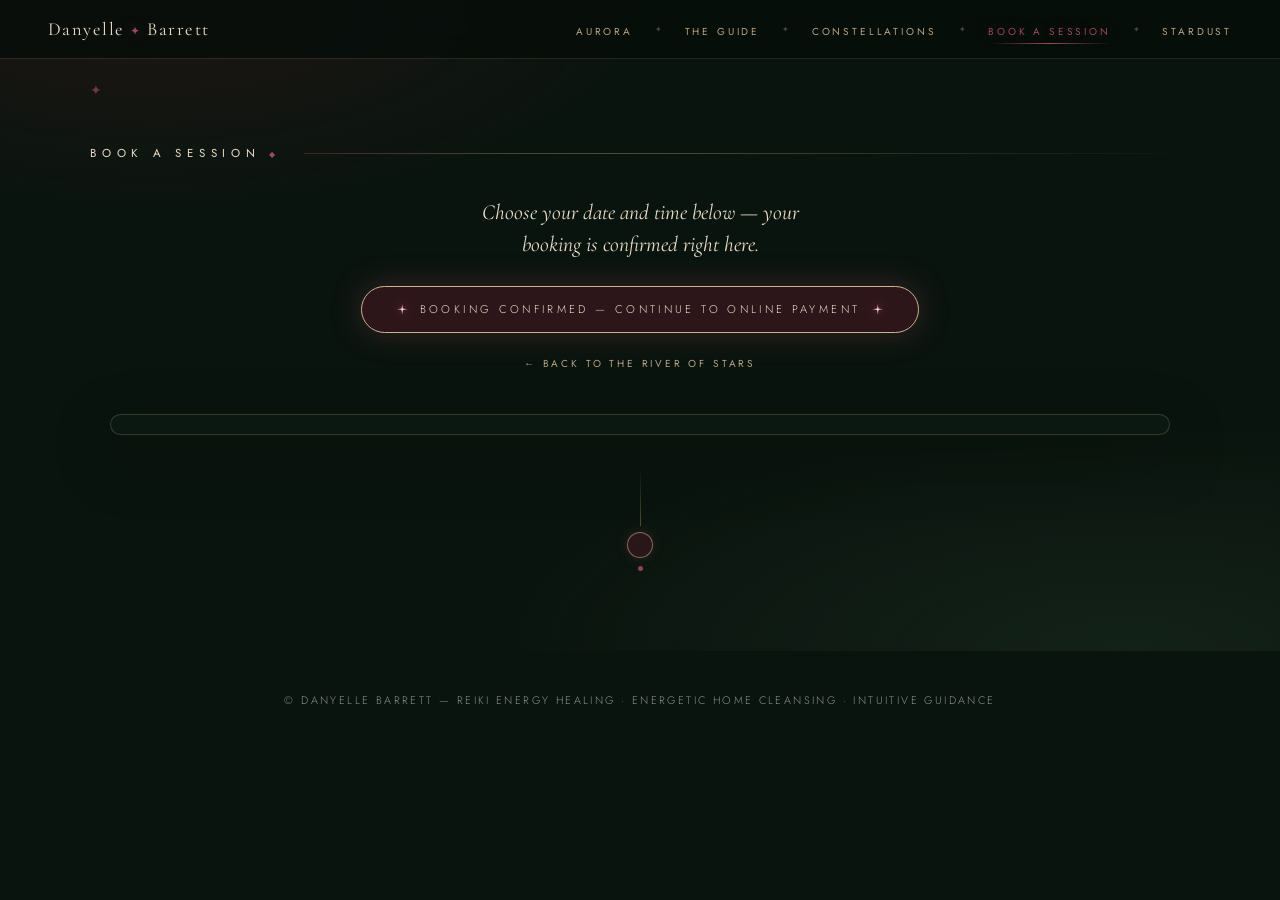
==== commit 07f71dfb: "Add post-booking payment section with Square / Apple Pay / pay-in-person options A hidden 'Complete " ====
--- a/book.html
+++ b/book.html
@@ -37,6 +37,11 @@
         <div class="heading-rule" aria-hidden="true"></div>
       </div>
       <p class="booking-lede" id="booking-session-name">Choose your date and time below &mdash; your booking is confirmed right here.</p>
+      <a class="pay-banner" id="pay-banner" href="index.html#pay" hidden>
+        <span class="sparkle" aria-hidden="true">✦</span>
+        Booking confirmed &mdash; continue to online payment
+        <span class="sparkle" aria-hidden="true">✦</span>
+      </a>
       <a class="booking-back" href="index.html#book">&larr; Back to the river of stars</a>
       <div class="booking-widget" id="sb-widget">
         <noscript>
@@ -90,6 +95,28 @@
         navigate: navigate,
       });
 
+      // Detect a confirmed booking: the visitor reaches the client-details
+      // step, then SimplyBook opens its booking-result popup (modalShow).
+      var SB_ORIGIN = "https://readingswithdany.simplybook.me";
+      var reachedDetails = false;
+      window.addEventListener("message", function (e) {
+        if (e.origin !== SB_ORIGIN || !e.data || typeof e.data !== "object") return;
+        if (e.data.event === "stepChanged" && e.data.step === "details") {
+          reachedDetails = true;
+        }
+        if (e.data.event === "modalShow" && reachedDetails) {
+          reachedDetails = false;
+          try {
+            localStorage.setItem(
+              "rwd_pay_pending",
+              JSON.stringify({ t: Date.now(), service: service || null })
+            );
+          } catch (err) {}
+          var banner = document.getElementById("pay-banner");
+          if (banner) banner.hidden = false;
+        }
+      });
+
       var yearEl = document.getElementById("year");
       if (yearEl) yearEl.textContent = new Date().getFullYear();
     </script>
--- a/style.css
+++ b/style.css
@@ -1831,3 +1831,102 @@
 .footer--slim .footer-copy {
   margin-top: 0;
 }
+
+/* ============ COMPLETE YOUR PAYMENT (revealed after booking) ============ */
+
+.payment {
+  position: relative;
+  padding: 6.5rem 1.5rem 6rem;
+  text-align: center;
+  background:
+    radial-gradient(ellipse 60% 50% at 85% 0%, rgba(88, 26, 40, 0.22), transparent 70%),
+    radial-gradient(ellipse 55% 45% at 10% 100%, rgba(40, 70, 52, 0.25), transparent 70%),
+    var(--bg-panel);
+}
+
+.payment-lede {
+  font-family: var(--serif);
+  font-size: 1.35rem;
+  font-style: italic;
+  font-weight: 400;
+  line-height: 1.5;
+  color: var(--cream);
+  max-width: 44ch;
+  margin: 2rem auto 0;
+}
+
+.payment-options {
+  display: flex;
+  flex-wrap: wrap;
+  justify-content: center;
+  gap: 1rem;
+  max-width: 860px;
+  margin: 2.4rem auto 0;
+}
+
+.btn--pay {
+  letter-spacing: 0.18em;
+  padding: 0.75rem 1.6rem;
+}
+
+.btn--pay.suggested {
+  border-color: var(--gold);
+  background: var(--maroon-glow);
+  box-shadow: 0 0 26px rgba(203, 179, 145, 0.25);
+}
+
+.payment-note {
+  margin: 2.2rem auto 0;
+  font-size: 0.68rem;
+  letter-spacing: 0.22em;
+  text-transform: uppercase;
+  color: var(--gold-soft);
+}
+
+.payment-note .sparkle {
+  margin-right: 0.6rem;
+}
+
+.payment-inperson {
+  max-width: 48ch;
+  margin: 2.6rem auto 0;
+  padding-top: 2rem;
+  border-top: 1px solid rgba(203, 179, 145, 0.18);
+}
+
+.payment-inperson p {
+  color: var(--text-dim);
+  font-size: 0.85rem;
+}
+
+.payment-dismiss {
+  margin-top: 1.2rem;
+  cursor: pointer;
+  background: transparent;
+}
+
+/* booking-confirmed banner on book.html */
+.pay-banner {
+  display: flex;
+  align-items: center;
+  justify-content: center;
+  gap: 0.75rem;
+  width: fit-content;
+  margin: 1.6rem auto 0;
+  padding: 0.8rem 2.2rem;
+  border: 1px solid var(--gold);
+  border-radius: 999px;
+  background: var(--maroon-glow);
+  color: var(--cream);
+  font-size: 0.7rem;
+  letter-spacing: 0.3em;
+  text-transform: uppercase;
+  text-decoration: none;
+  box-shadow: 0 0 30px rgba(138, 65, 82, 0.35);
+  transition: box-shadow 0.4s ease, border-color 0.4s ease;
+}
+
+.pay-banner:hover {
+  border-color: var(--cream);
+  box-shadow: 0 0 40px rgba(203, 179, 145, 0.35);
+}
